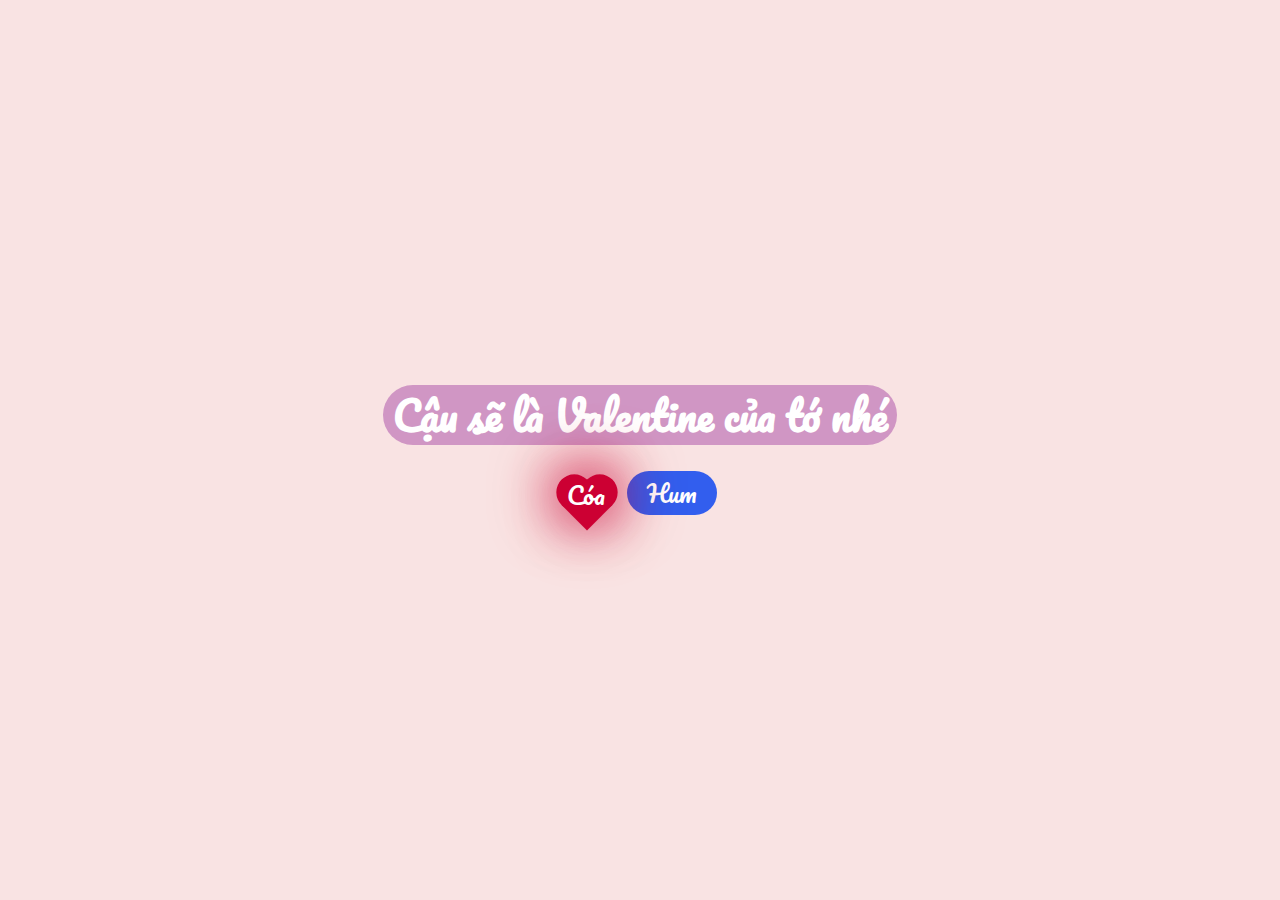
==== index.html @ f6ecdb38 "first commit" ====
<!DOCTYPE html>
<html lang="en">
  <head>
    <meta charset="UTF-8" />
    <meta name="viewport" content="width=device-width, initial-scale=1.0" />
    <title>My ơi tớ bảo này</title>
    <link rel="stylesheet" href="styles.css" />
    <link rel="stylesheet" href="heart.css" />

    <!-- * font  -->
    <link rel="preconnect" href="https://fonts.googleapis.com" />
    <link rel="preconnect" href="https://fonts.gstatic.com" crossorigin />
    <link
      href="https://fonts.googleapis.com/css2?family=Pacifico&display=swap"
      rel="stylesheet"
    />
  </head>
  <body class="pacifico-regular">
    <div class="container">
      <h1>Cậu sẽ là Valentine của tớ nhé</h1>
      <div class="buttons">
        <button class="pacifico-regular yes-button" onclick="handleYesClick()">
          i
          <div class="-graphic heart">
            <div class="coa">Cóa</div>
            <div class="-layer glow"></div>
            <div class="--excited -layer glow"></div>
            <div class="-layer shape"></div>
          </div>
        </button>
        <button class="no-button pacifico-regular" onclick="handleNoClick()">
          Hum
        </button>
      </div>
      <!-- <div class="gif_container">
        <img
          src="https://media1.giphy.com/media/v1.Y2lkPTc5MGI3NjExbW5lenZyZHI5OXM2eW95b3pmMG40cWVrMDhtNjVuM3A4dGNxa2g2dSZlcD12MV9pbnRlcm5hbF9naWZfYnlfaWQmY3Q9cw/VM1fcpu2bKs1e2Kdbj/giphy.gif"
          alt="Cute GIF"
        />
      </div> -->
    </div>
    <script src="script.js"></script>
  </body>
</html>
---- styles.css ----
.pacifico-regular {
  font-family: "Pacifico", serif;
  font-weight: 400;
  font-style: normal;
  line-height: 1;
}

body {
  display: flex;
  justify-content: center;
  align-items: center;
  height: 100vh;
  width: 100%;
  margin: 0;
  background-color: #f9e3e3;
  background-image: url("https://media2.giphy.com/media/v1.Y2lkPTc5MGI3NjExbW5pcnVvd2h0YzJ5d3BhYXVkMjY2ZXlwbGNpZXBoMnMzaDJrN2dsdiZlcD12MV9pbnRlcm5hbF9naWZfYnlfaWQmY3Q9Zw/26FLdmIp6wJr91JAI/giphy.gif");
  background-repeat: no-repeat;
  background-size: cover;
  background-position: center;
  flex-direction: column;
  user-select: none;
}

.container {
  text-align: center;
}

h1 {
  font-size: 2.5em;
  /* color: #d32f2f; */
  color: #fff;
  background-color: rgba(171, 81, 168, 0.53);
  padding: 10px;
  border-radius: 999px;
}

.buttons {
  margin-top: 20px;
}

.yes-button {
  position: relative;
  font-size: 1.5em;
  margin-right: 0.5em;
  color: white;
  cursor: pointer;
  /* padding: 10px 20px;
  background-color: #4caf50;
  border-radius: 30px; */
  background-color: transparent;
  border: none;
}

.no-button {
  font-size: 1.5em;
  padding: 10px 20px;
  background-color: #325eee;
  color: white;
  border: none;
  border-radius: 30px;
  cursor: pointer;
}

.gif_container img {
  max-width: 100%;
  height: auto;
  border-radius: 10px;
  margin-top: 20px;
}

.yes-button:active,
.no-button:active {
  transform: scale(0.95);
  transition: transform 0.3s ease;
}
---- heart.css ----
:root {
  --heart-angle: 45deg;
  --heart-fill: #c03;
  --heart-size: 1.5em; /* scale() causes blurry artifacts */
  --glow-fill: rgba(204, 0, 51, 0.5);
  --glow-size: calc(var(--heart-size) * 0.8);
  --glow-size-fix: calc(var(--heart-size) / 5);
  --beat-contracted: translate(-50%, -50%) rotate(calc(var(--heart-angle)));
  --beat-less-expanded: translate(-50%, -50%) scale(1.1)
    rotate(calc(var(--heart-angle)));
  --beat-more-expanded: translate(-50%, -50%) scale(1.15)
    rotate(calc(var(--heart-angle)));
  --beat-resting-duration: 1s; /* 60bpm */
  --beat-excited-duration: 0.66s; /* 90bpm */
  --beat-omfg-duration: 0.27s; /* 220bpm */
}

@keyframes heart-beat {
  10% {
    transform: var(--beat-contracted);
  }
  40% {
    transform: var(--beat-more-expanded);
  }
  50% {
    transform: var(--beat-contracted);
  }
  60% {
    transform: var(--beat-less-expanded);
  }
  90% {
    transform: var(--beat-contracted);
  }
}

.heart .-layer::before,
.heart .-layer::after,
.heart .-layer,
.heart {
  height: var(--heart-size);
  width: var(--heart-size);
  position: absolute;
}

.heart {
  left: 50%;
  top: 50%;
}

.heart {
  animation: heart-beat var(--beat-resting-duration) ease-in-out infinite both;
  transform: var(--beat-contracted);
  /* will-change: transform; */
}

.heart .-layer::before,
.heart .-layer::after {
  border-radius: calc(var(--heart-size) / 2);
  content: "";
  display: block;
}
.heart .-layer::before {
  top: -50%;
}
.heart .-layer::after {
  left: -50%;
}

.heart .shape.-layer::before,
.heart .shape.-layer::after,
.heart .shape.-layer {
  background: var(--heart-fill);
  transition: background 0.3s ease-out;
}

.heart .glow {
  box-shadow: 0 0 var(--glow-size) var(--glow-fill);
  opacity: 1;
  transition: opacity 0.3s ease-out;
  /* will-change: opacity; */
}
.heart .glow::before,
.heart .glow::after {
  box-shadow: 0 0 var(--glow-size) var(--glow-size-fix) var(--glow-fill);
}
.heart .glow.--excited {
  --glow-fill: rgba(204, 0, 51, 0.7);
  --glow-size: calc(var(--heart-size) * 1.6);
  opacity: 0;
}

.heart:hover {
  --heart-fill: #f36;
  animation-duration: var(--beat-excited-duration);
  cursor: pointer;
}
.heart .glow,
.heart:hover .glow {
  opacity: 0;
}
.heart .glow.--excited,
.heart:hover .glow.--excited {
  opacity: 1;
}

.heart:active {
  --heart-fill: #ffccd9;
  animation-duration: var(--beat-omfg-duration);
  cursor: wait;
  transition: none; /* not perfect */
}
.heart:active .glow.--excited {
  --glow-fill: rgba(255, 204, 217, 0.5);
}
.heart {
  position: relative;
}
.coa {
  position: absolute;
  z-index: 999;
  rotate: -45deg;
  left: 0%;
  top: -13%;
  transform: translate(-24%, -14%);
}
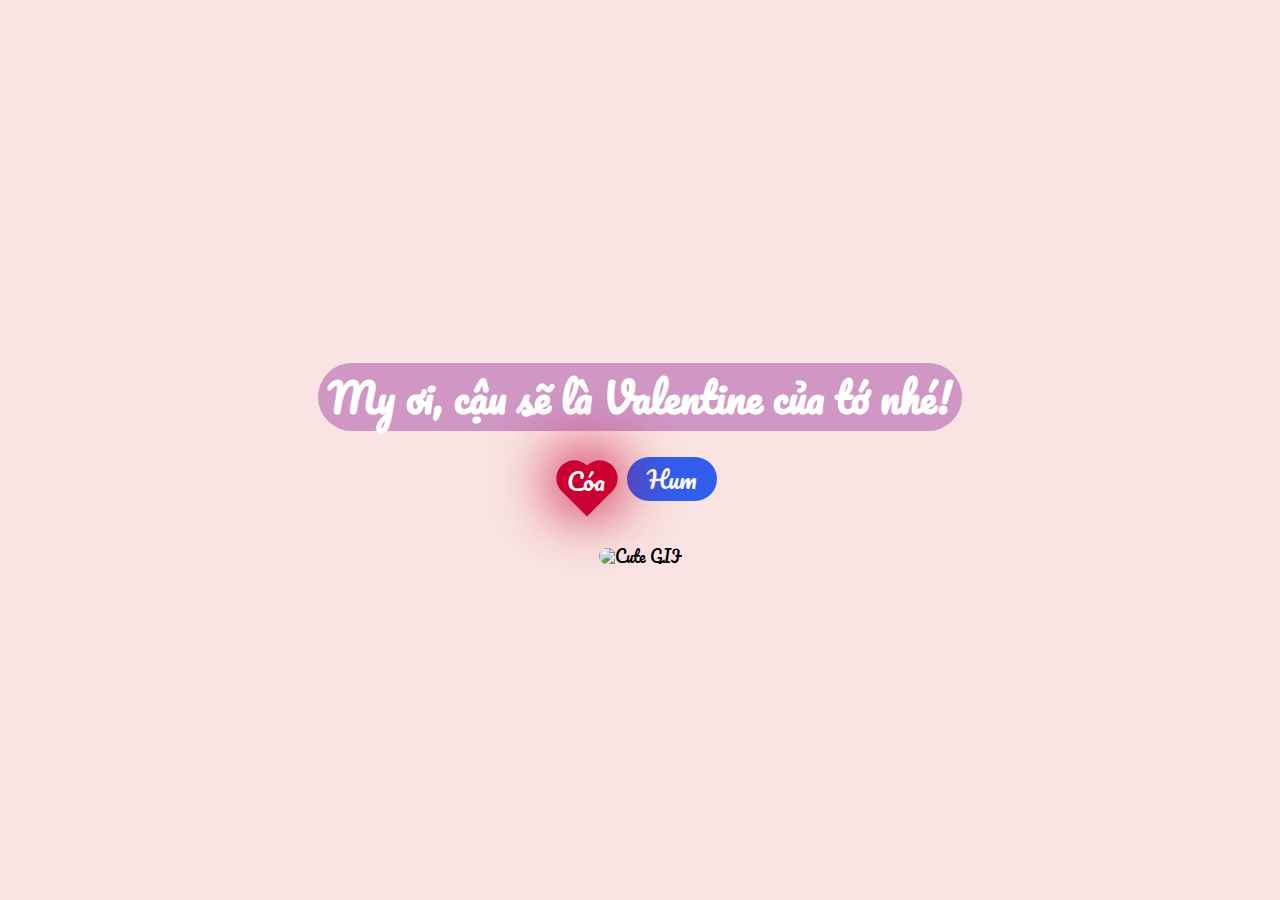
==== commit 43779c82: "My" ====
--- a/index.html
+++ b/index.html
@@ -17,7 +17,7 @@
   </head>
   <body class="pacifico-regular">
     <div class="container">
-      <h1>Cậu sẽ là Valentine của tớ nhé</h1>
+      <h1>My ơi, cậu sẽ là Valentine của tớ nhé!</h1>
       <div class="buttons">
         <button class="pacifico-regular yes-button" onclick="handleYesClick()">
           i
@@ -32,12 +32,12 @@
           Hum
         </button>
       </div>
-      <!-- <div class="gif_container">
+      <div class="gif_container">
         <img
           src="https://media1.giphy.com/media/v1.Y2lkPTc5MGI3NjExbW5lenZyZHI5OXM2eW95b3pmMG40cWVrMDhtNjVuM3A4dGNxa2g2dSZlcD12MV9pbnRlcm5hbF9naWZfYnlfaWQmY3Q9cw/VM1fcpu2bKs1e2Kdbj/giphy.gif"
           alt="Cute GIF"
         />
-      </div> -->
+      </div>
     </div>
     <script src="script.js"></script>
   </body>
--- a/styles.css
+++ b/styles.css
@@ -32,6 +32,7 @@
   background-color: rgba(171, 81, 168, 0.53);
   padding: 10px;
   border-radius: 999px;
+  line-height: 1.2;
 }
 
 .buttons {
